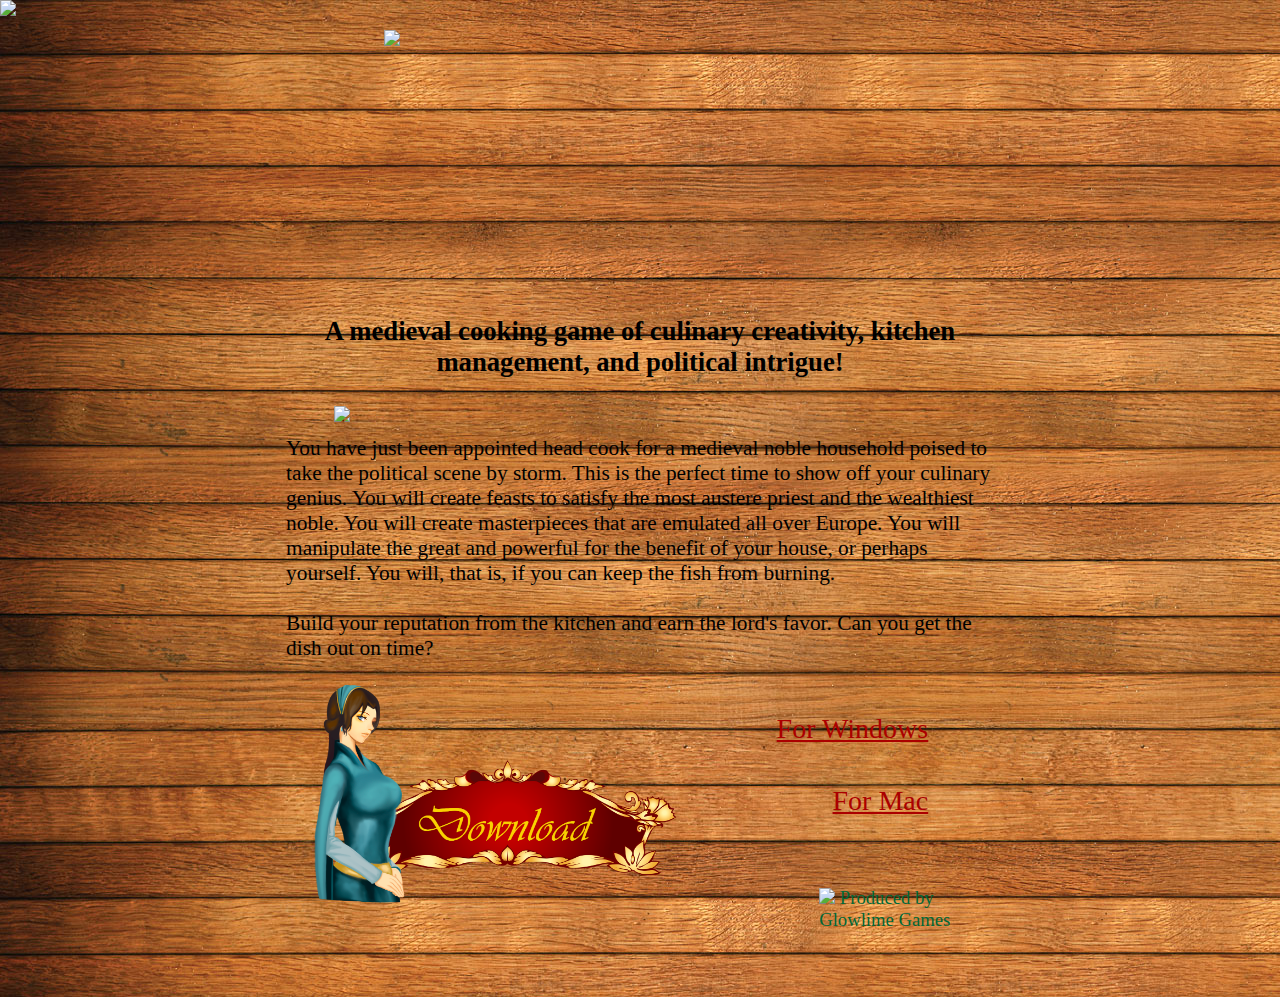
==== index.html @ 348748a6 "Fixing download links:" ====
<!DOCTYPE html>
<html>
<head>
	<link rel="shortcut icon" type="image/png" href="http://glowlime.com/wp-content/uploads/2015/12/glowlime-favicon.png"/>

    <!--<a href = ""> About Us </a>-->
    <!--<a href ="" id="aboutUs"> About Us </a> -->
    <title id ="header">His Excellency's Chef</title>
    <meta charset="UTF-8">
    <link rel="stylesheet" type="text/css" href="style.css">
</head>
<body>
<div id="header"><img src="chef_pictures/hec_title.png"></div>


<div id="scroll"><img src="chef_pictures/scroll.png"></div>
<div id="scroll1"><img src="chef_pictures/shortscroll.png"></div>
<div id="scroll2"><img src="chef_pictures/medscroll.png" ></div>
<div id="scroll3"><img src="chef_pictures/longscroll.png" ></div>
<div id="scroll4"><img src="chef_pictures/longerscroll.png" ></div>

 <div id="upperText">
        <h1>A medieval cooking game of culinary creativity, kitchen management, and political intrigue!
</h1>
</div>
<div id="screenshot">
<img src="chef_pictures/placeholderscreenshot.png" width=50% style="margin-left:25%; padding:10px;">
</div>


<div id="lowerText">
You have just been appointed head cook for a medieval noble household poised to take the political scene by storm. This is the perfect time to show off your culinary genius. You will create feasts to satisfy the most austere priest and the wealthiest noble. You will create masterpieces that are emulated all over Europe. You will manipulate the great and powerful for the benefit of your house, or perhaps yourself. You will, that is, if you can keep the fish from burning.
<br />
<br />
        Build your reputation from the kitchen and earn the lord's favor.
        Can you get the dish out on time?

    </div>
<div id="download"><img src="Chef_Pictures/Download.png"><br />
<span id="windows"><a href="builds/2-26-pcbuild.zip" download="hisexcellencyschef">For Windows</a> </span>
<span id="mac"><a href="builds/2-26-macbuild.zip" download="hisexcellencyschef">For Mac</a> </span>
</div>

<div id="glowlimecontainer">
<div id="glowlime"><a href = "http://glowlime.com/" >
<img src="http://glowlime.com/wp-content/uploads/2016/04/cropped-GlowLime-logos-transparent_games-color-190x70-1.png" alt-text="GlowLime Games Logo"
></a>
    Produced by Glowlime Games</div>
</div>
</body>
</html>
---- style.css ----
@font-face {
    font-family: Kingthings;
    src: url(fonts/kingthings_calligraphica_2.ttf);
}
body {
  background-image: url("Chef_Pictures/woodbackground.jpg");
	}
#scroll img{
	width:100%;
	position: absolute; 
	left: 0px; 
	top: 0px; 
	z-index: -1; 
	}
#scroll1 img{
	width:100%;
	position: absolute; 
	left: 0px; 
	top: 0px; 
	z-index: -1; 
	}
#scroll2 img{
	width:100%;
	position: absolute; 
	left: 0px; 
	top: 0px; 
	z-index: -1; 
	}
#scroll3 img{
	width:100%;
	position: absolute; 
	left: 0px; 
	top: 0px; 
	z-index: -1; 
	}
#scroll4 img{
	width:100%;
	position: absolute; 
	left: 0px; 
	top: 0px; 
	z-index: -1; 
	}

p {
	font-family: Kingthings, Brush Script Std, Brush Script MT, cursive;
   	font-size: 18pt;
	color: black;
	text-align: center;
}
a {
    color: #ab0000;
}
ul li {
    padding: 10px 0;
}
h1 {
    font-family: Kingthings, Brush Script Std, Brush Script MT, cursive;
    text-align: center;
    }
h2 {
	font-family: Kingthings, Brush Script Std, Brush Script MT, cursive;
	text-align: center;
	}
h3 {  
    font-family: Kingthings, Brush Script Std, Brush Script MT, cursive;
    }

#header img {
	width: 40%;
	position: absolute;
	top: 50px;
	left: 30%; 
	z-index: 1; 
}

#upperText {
	font-size: 12pt;
	margin-top: 25%;
	margin-left: 20%;
	margin-right: 20%;
    }
 
#lowerText {
	font-family: Kingthings, Brush Script Std, Brush Script MT, cursive;
	font-size: 18pt;
	margin-left: 22%;
	margin-right: 22%;
    }

#glowlimecontainer {
	position: relative;
	float: right;
	margin-right: 20%;
	padding: 10px;	
	width: 200px;
	}

#glowlime {
	position: absolute;
	height: 100px;
	padding: 10px;
	font-size: 14pt;
	font-family: Kingthings;
	color: #016837;
	}
#download {
	width: 500px;
	margin-left: 20%;
	font-family: Kingthings;
	font-size: 28px;
}
#download img{
width: 500px; 
}
#windows{
	float: left; 
	margin-left:80px; 
	position: relative; 
	top:-20px;
}
#mac{
	float: right; 
	margin-right:80px; 
	position: relative; 
	top:-20px;>
}

/* Mobile Responsive*/

@media (min-width: 1101px) {

	#scroll1{
		display: none;
		}
	#scroll2{
		display: none;
		}
	#scroll3{
		display: none;
		}
	#scroll4{
		display: none;
		}
	#glowlime {
		top: -150px;
		}
	}



@media (min-width:1101px) and (max-width: 1400px) {
	

	#header img {
		top: 30px;
		}

	#upperText {
		font-size: 10pt;
		}

	#lowerText {
		font-size: 16pt;
		}

	#download {
		width: 60%;
	
		}

	#download img {
		float: left;
		width: 60%;
		}

	#windows {
		display: block;
		float: right;
		margin-left: 5%;
		margin-right: 12%;
		top: 20px;
		}

	#mac {
		display: block;
		margin-left: 5%;
		margin-right: 12%; 
		top: 60px;
		}
	#glowlime {
		top: 120px;
		}

    }

@media (min-width: 815px) and (max-width: 1100px){
	#scroll{
		display: none;
		}
	#scroll1{
		display: block;
		}
	#scroll2{
		display: none;
		}
	#scroll3{
		display: none;
		}
	#scroll4{
		display: none;
		}
	#header img {
		top: 20px;
		}
	#upperText {
		font-size: 10pt;
		}

	#lowerText {
		font-size: 16pt;
		}
}

@media (min-width: 601px) and (max-width: 815px){
	#scroll{
		display: none;
		}
	#scroll1{
		display: none;
		}
	#scroll2{
		display: block;
		}
	#scroll3{
		display: none;
		}
	#scroll4{
		display: none;
		}
	#header img {
		top: 20px;
		}
	#upperText {
		font-size: 10pt;
		}

	#lowerText {
		font-size: 16pt;
		}
	#download{
		width: 60%;
		font-size: 14pt;

		}
	#download img{
		float: left;
		width: 100%;
			
		}
}


@media (min-width: 401px) and (max-width: 600px) {
	#scroll{
		display: none;
		}
	#scroll1{
		display: none;
		}
	#scroll2{
		display: none;
		}
	#scroll3{
		display: block;
		}
	#scroll4{
		display: none;
		}
	#header img {
		top: 10px;
		}

	#upperText {
		font-size: 8pt;
		}
	
	#lowerText {
		font-size: 12pt;
		}

	#download{
		width: 60%;
		font-size: 14pt;

		}
	#download img{
		float: left;
		width: 100%;
			
		}
	#windows{
		margin-left: 30px;
		}		
	#mac{
		margin-right: 30px;
		}
	#glowlime{
		top: 0px;
		}

    }


@media (max-width: 468px) {

	#upperText {
		font-size: 9pt;
		}
	
	#lowerText {
		font-size: 12pt;
		}

	#screenshot{
		display: none;
		}
	#windows{
		float: left;
		display: block;
		margin-left: 20px;
		}		
	#mac{
		float: left;
		display: block;
		margin-left: 20px;
		}
	
}


@media (max-width: 400px) {
	#scroll{
		display: none;
		}
	#scroll1{
		display: none;
		}
	#scroll2{
		display: none;
		}
	#scroll3{
		display: none;
		}
	#scroll4{
		display: block;
		}
	#header img {
		top: 8px;
		}
	#upperText {
		font-size: 7pt;
		}
	
	#lowerText {
		font-size: 12pt;
		}
	#download{
		width: 60%;
		font-size: 14pt;

		}
	#download img{
		float: left;
		width: 100%;
			
		}
	#glowlimecontainer {
		margin-left: 25%;
		width: 55%;
		}
	#glowlime {
		font-size: 10pt;
		}
	#glowlime img{
		width: 100%;
		}
	
}
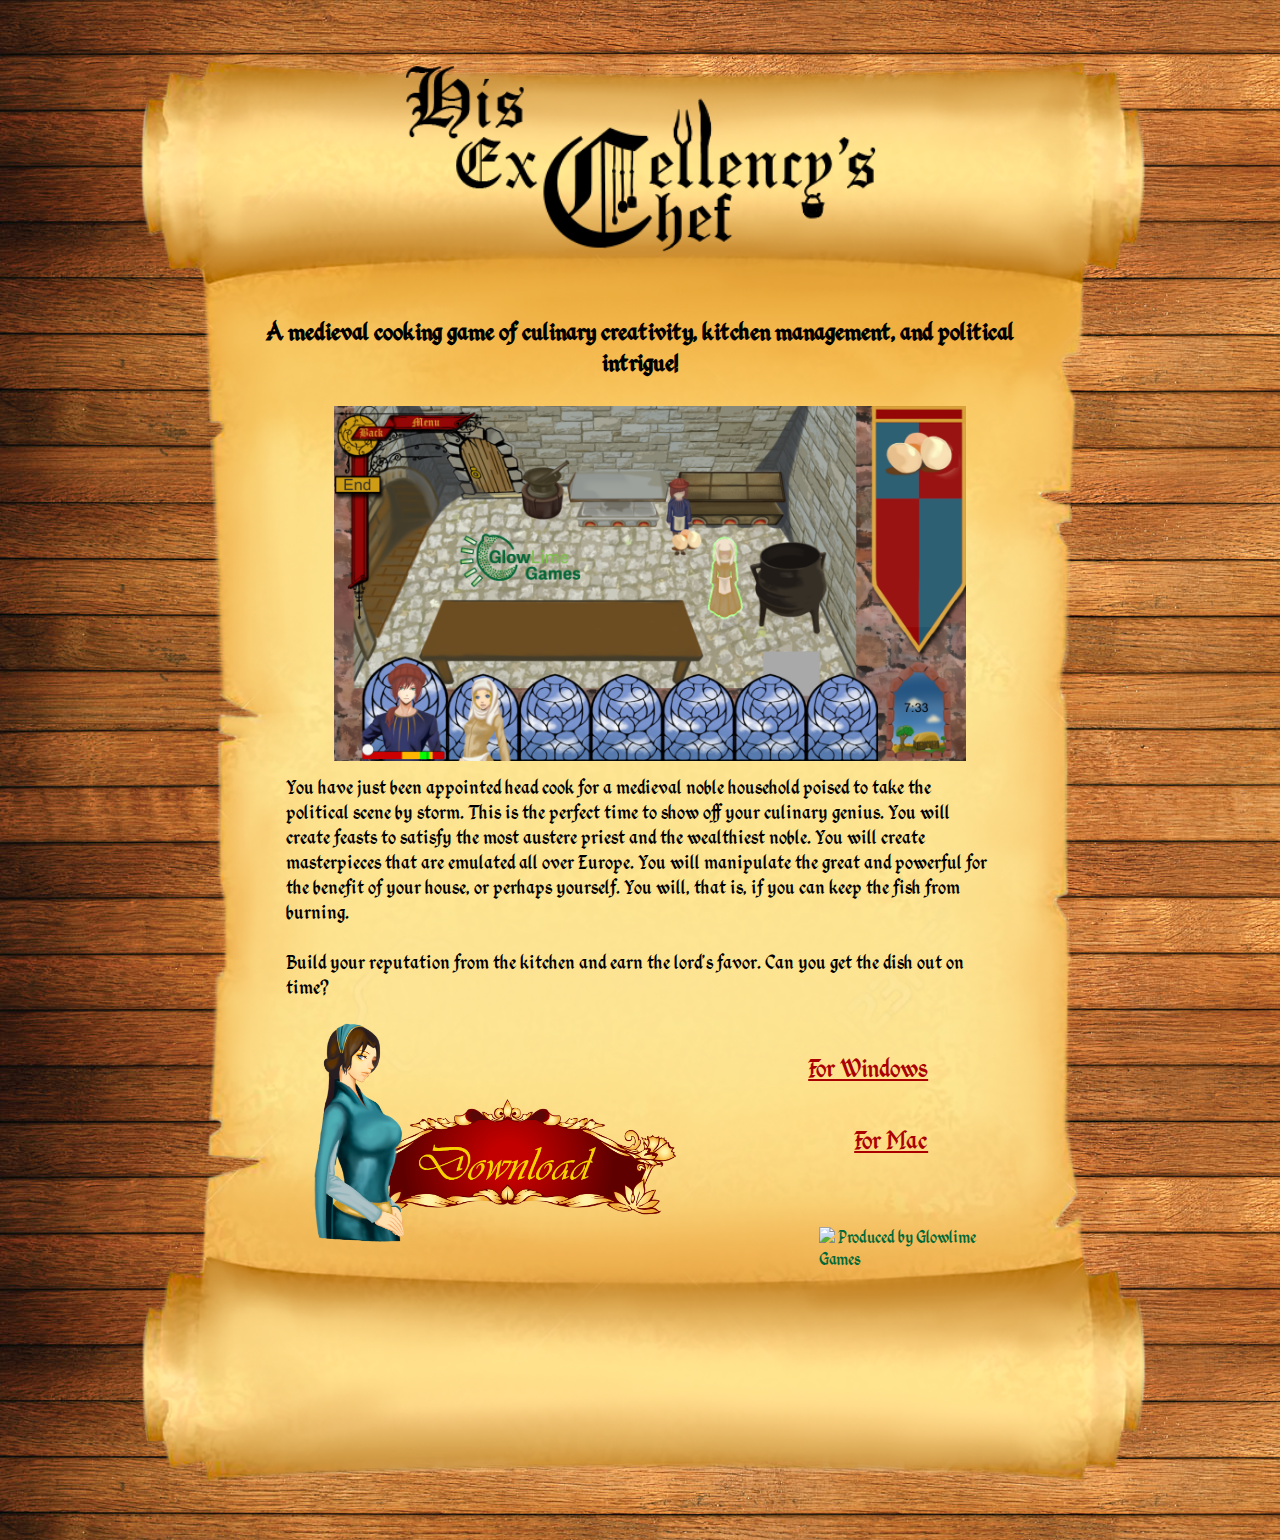
==== commit 00a10ccd: "Updating ref" ====
--- a/index.html
+++ b/index.html
@@ -36,7 +36,7 @@
         Can you get the dish out on time?
 
     </div>
-<div id="download"><img src="Chef_Pictures/Download.png"><br />
+<div id="download"><img src="chef_pictures/Download.png"><br />
 <span id="windows"><a href="builds/2-26-pcbuild.zip" download="hisexcellencyschef">For Windows</a> </span>
 <span id="mac"><a href="builds/2-26-macbuild.zip" download="hisexcellencyschef">For Mac</a> </span>
 </div>
--- a/style.css
+++ b/style.css
@@ -3,7 +3,7 @@
     src: url(fonts/kingthings_calligraphica_2.ttf);
 }
 body {
-  background-image: url("Chef_Pictures/woodbackground.jpg");
+  background-image: url("chef_pictures/woodbackground.jpg");
 	}
 #scroll img{
 	width:100%;
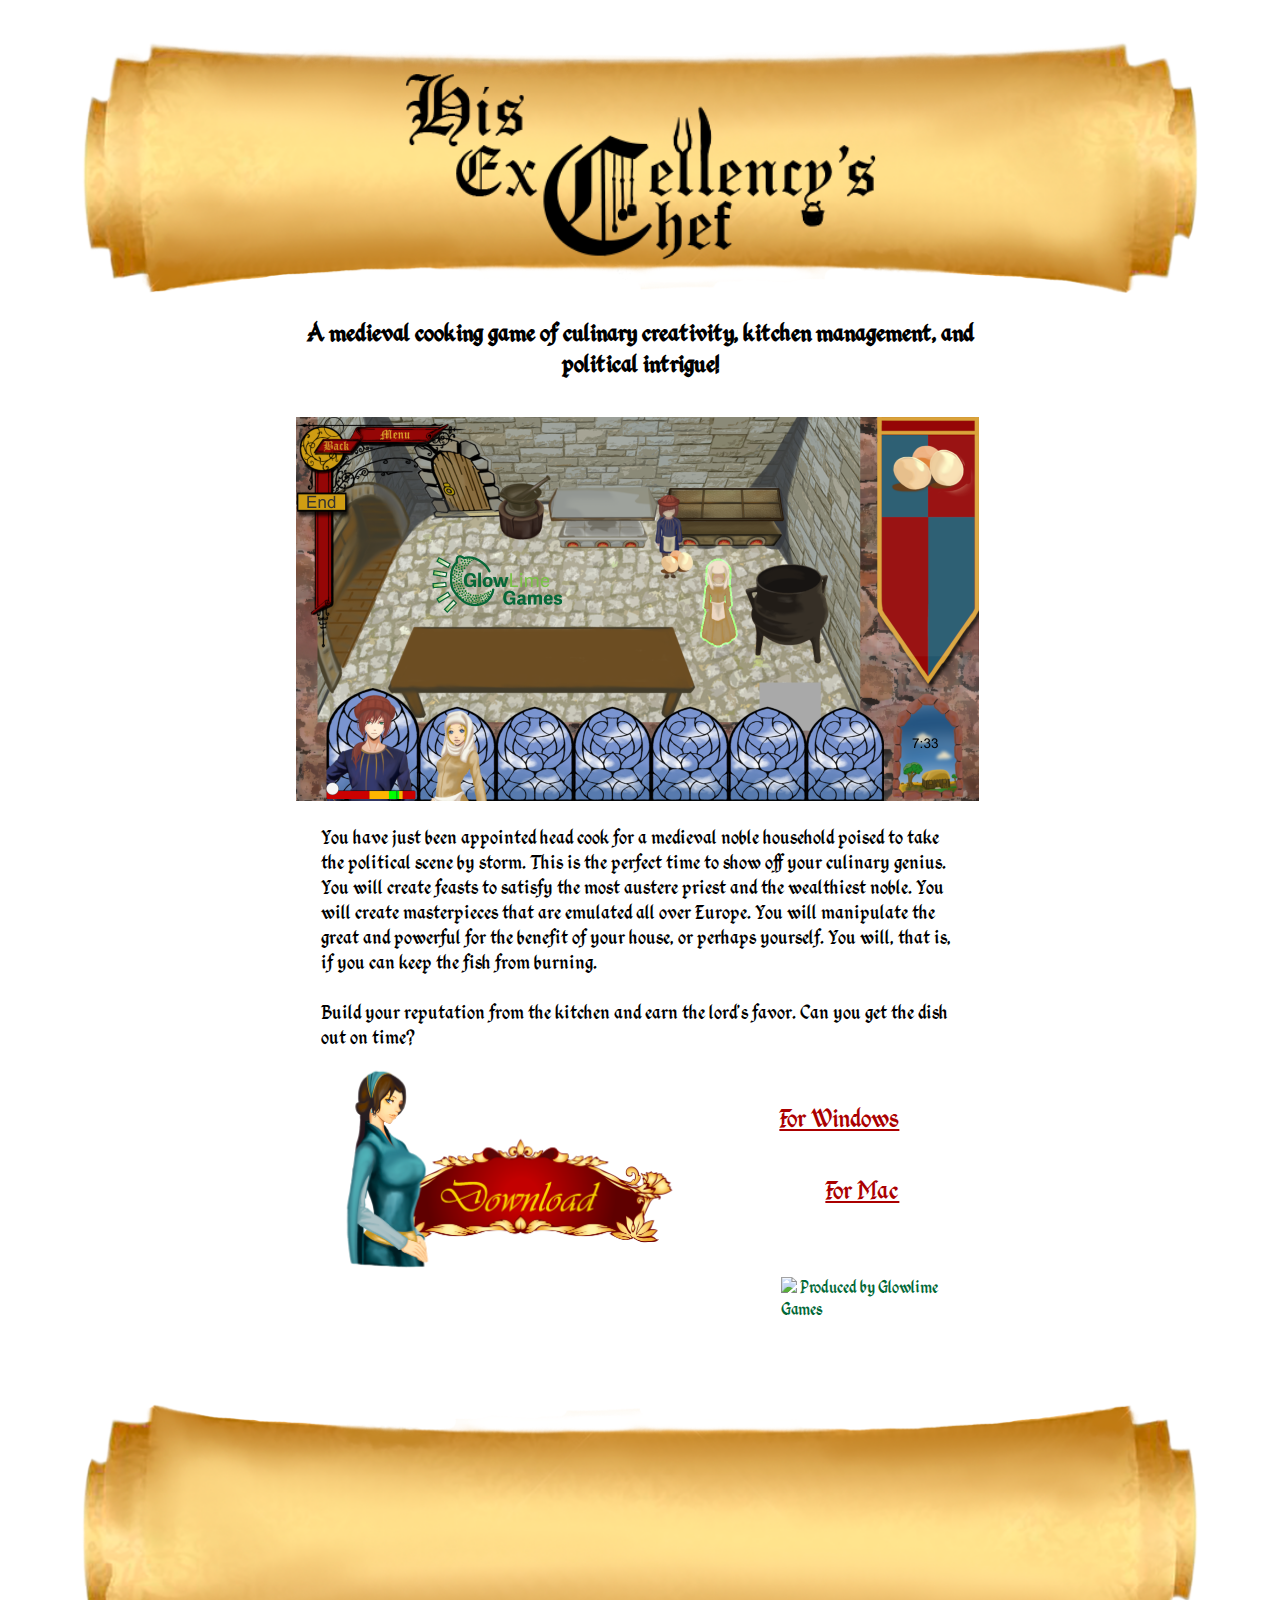
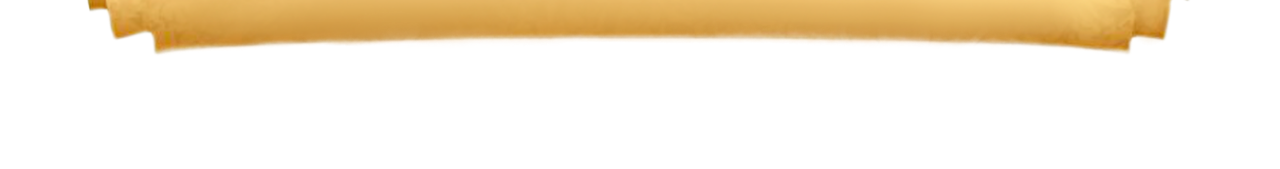
==== commit 03d9f90a: "Improved mobile responsiveness" ====
--- a/index.html
+++ b/index.html
@@ -2,7 +2,7 @@
 <html>
 <head>
 	<link rel="shortcut icon" type="image/png" href="http://glowlime.com/wp-content/uploads/2015/12/glowlime-favicon.png"/>
-
+    
     <!--<a href = ""> About Us </a>-->
     <!--<a href ="" id="aboutUs"> About Us </a> -->
     <title id ="header">His Excellency's Chef</title>
@@ -10,42 +10,47 @@
     <link rel="stylesheet" type="text/css" href="style.css">
 </head>
 <body>
+
+
+
+<img src="chef_pictures/scrolltop.png" width=90% style="margin-left:5%; margin-right:5%; margin-top:30px;">
 <div id="header"><img src="chef_pictures/hec_title.png"></div>
 
-
-<div id="scroll"><img src="chef_pictures/scroll.png"></div>
-<div id="scroll1"><img src="chef_pictures/shortscroll.png"></div>
-<div id="scroll2"><img src="chef_pictures/medscroll.png" ></div>
-<div id="scroll3"><img src="chef_pictures/longscroll.png" ></div>
-<div id="scroll4"><img src="chef_pictures/longerscroll.png" ></div>
-
+<div id="scrollmid">
  <div id="upperText">
         <h1>A medieval cooking game of culinary creativity, kitchen management, and political intrigue!
 </h1>
 </div>
 <div id="screenshot">
-<img src="chef_pictures/placeholderscreenshot.png" width=50% style="margin-left:25%; padding:10px;">
+
+<img src="chef_pictures/placeholderscreenshot.png" width=60% style="margin-left:18%; padding:20px;">
 </div>
 
 
 <div id="lowerText">
 You have just been appointed head cook for a medieval noble household poised to take the political scene by storm. This is the perfect time to show off your culinary genius. You will create feasts to satisfy the most austere priest and the wealthiest noble. You will create masterpieces that are emulated all over Europe. You will manipulate the great and powerful for the benefit of your house, or perhaps yourself. You will, that is, if you can keep the fish from burning.
 <br />
-<br />
+<br />        
         Build your reputation from the kitchen and earn the lord's favor.
         Can you get the dish out on time?
 
     </div>
 <div id="download"><img src="chef_pictures/Download.png"><br />
-<span id="windows"><a href="builds/2-26-pcbuild.zip" download="hisexcellencyschef">For Windows</a> </span>
-<span id="mac"><a href="builds/2-26-macbuild.zip" download="hisexcellencyschef">For Mac</a> </span>
+<span id="windows"><a href="/builds/2-26pcbuild.zip" download="hisexcellencyschef">For Windows</a> </span> 
+<span id="mac"><a href="/builds/2-26macbuild.zip" download="hisexcellencyschef">For Mac</a> </span>
 </div>
 
 <div id="glowlimecontainer">
 <div id="glowlime"><a href = "http://glowlime.com/" >
-<img src="http://glowlime.com/wp-content/uploads/2016/04/cropped-GlowLime-logos-transparent_games-color-190x70-1.png" alt-text="GlowLime Games Logo"
+<img src="http://glowlime.com/wp-content/uploads/2016/04/cropped-GlowLime-logos-transparent_games-color-190x70-1.png" alt-text="GlowLime Games Logo"  	
 ></a>
     Produced by Glowlime Games</div>
 </div>
+
+</div>
+
+<img src="chef_pictures/scrollbottom.png" width=90% style="margin-left:5%; margin-right:5%; position: relative; top: -100px;">
+
+
 </body>
 </html>
--- a/style.css
+++ b/style.css
@@ -3,43 +3,23 @@
     src: url(fonts/kingthings_calligraphica_2.ttf);
 }
 body {
-  background-image: url("chef_pictures/woodbackground.jpg");
-	}
-#scroll img{
-	width:100%;
-	position: absolute; 
-	left: 0px; 
-	top: 0px; 
-	z-index: -1; 
-	}
-#scroll1 img{
-	width:100%;
-	position: absolute; 
-	left: 0px; 
-	top: 0px; 
-	z-index: -1; 
-	}
-#scroll2 img{
-	width:100%;
-	position: absolute; 
-	left: 0px; 
-	top: 0px; 
-	z-index: -1; 
-	}
-#scroll3 img{
-	width:100%;
-	position: absolute; 
-	left: 0px; 
-	top: 0px; 
-	z-index: -1; 
-	}
-#scroll4 img{
-	width:100%;
-	position: absolute; 
-	left: 0px; 
-	top: 0px; 
-	z-index: -1; 
-	}
+	background-image: url("chef_Pictures/woodbackground.jpg");
+	}
+
+#scrollmid {
+	background-image: url("chef_Pictures/scrollmiddle.png");
+	background-size: 100%;
+	background-repeat: repeat-y;
+	margin-top: 10px;
+	margin-bottom: 10px;
+	margin-left: 5%;
+	margin-right: 5%;
+	padding-top: 10px;
+	padding-bottom: 100px;
+	position: relative;
+	top: -50px;
+	z-index: -1;
+}
 
 p {
 	font-family: Kingthings, Brush Script Std, Brush Script MT, cursive;
@@ -68,14 +48,14 @@
 #header img {
 	width: 40%;
 	position: absolute;
-	top: 50px;
+	top: 38px;
 	left: 30%; 
 	z-index: 1; 
 }
 
 #upperText {
 	font-size: 12pt;
-	margin-top: 25%;
+	margin-top: 50px;
 	margin-left: 20%;
 	margin-right: 20%;
     }
@@ -129,18 +109,7 @@
 
 @media (min-width: 1101px) {
 
-	#scroll1{
-		display: none;
-		}
-	#scroll2{
-		display: none;
-		}
-	#scroll3{
-		display: none;
-		}
-	#scroll4{
-		display: none;
-		}
+	
 	#glowlime {
 		top: -150px;
 		}
@@ -150,10 +119,6 @@
 
 @media (min-width:1101px) and (max-width: 1400px) {
 	
-
-	#header img {
-		top: 30px;
-		}
 
 	#upperText {
 		font-size: 10pt;
@@ -190,27 +155,15 @@
 	#glowlime {
 		top: 120px;
 		}
-
+	#scrollmid{
+		padding-bottom: 360px;
+		}
     }
 
 @media (min-width: 815px) and (max-width: 1100px){
-	#scroll{
-		display: none;
-		}
-	#scroll1{
-		display: block;
-		}
-	#scroll2{
-		display: none;
-		}
-	#scroll3{
-		display: none;
-		}
-	#scroll4{
-		display: none;
-		}
+	
 	#header img {
-		top: 20px;
+		top: 36px;
 		}
 	#upperText {
 		font-size: 10pt;
@@ -219,26 +172,16 @@
 	#lowerText {
 		font-size: 16pt;
 		}
+	
+	#scrollmid{
+		padding-bottom: 200px;
+		}
 }
 
 @media (min-width: 601px) and (max-width: 815px){
-	#scroll{
-		display: none;
-		}
-	#scroll1{
-		display: none;
-		}
-	#scroll2{
-		display: block;
-		}
-	#scroll3{
-		display: none;
-		}
-	#scroll4{
-		display: none;
-		}
+	
 	#header img {
-		top: 20px;
+		top: 34px;
 		}
 	#upperText {
 		font-size: 10pt;
@@ -257,27 +200,17 @@
 		width: 100%;
 			
 		}
+	
+	#scrollmid{
+		padding-bottom: 400px;
+		}
 }
 
 
 @media (min-width: 401px) and (max-width: 600px) {
-	#scroll{
-		display: none;
-		}
-	#scroll1{
-		display: none;
-		}
-	#scroll2{
-		display: none;
-		}
-	#scroll3{
-		display: block;
-		}
-	#scroll4{
-		display: none;
-		}
+	
 	#header img {
-		top: 10px;
+		top: 32px;
 		}
 
 	#upperText {
@@ -307,6 +240,10 @@
 	#glowlime{
 		top: 0px;
 		}
+	
+	#scrollmid{
+		padding-bottom: 340px;
+		}
 
     }
 
@@ -339,23 +276,9 @@
 
 
 @media (max-width: 400px) {
-	#scroll{
-		display: none;
-		}
-	#scroll1{
-		display: none;
-		}
-	#scroll2{
-		display: none;
-		}
-	#scroll3{
-		display: none;
-		}
-	#scroll4{
-		display: block;
-		}
+	
 	#header img {
-		top: 8px;
+		top: 30px;
 		}
 	#upperText {
 		font-size: 7pt;
@@ -385,4 +308,8 @@
 		width: 100%;
 		}
 	
-}
+	#scrollmid{
+		padding-bottom: 300px;
+		}
+	
+}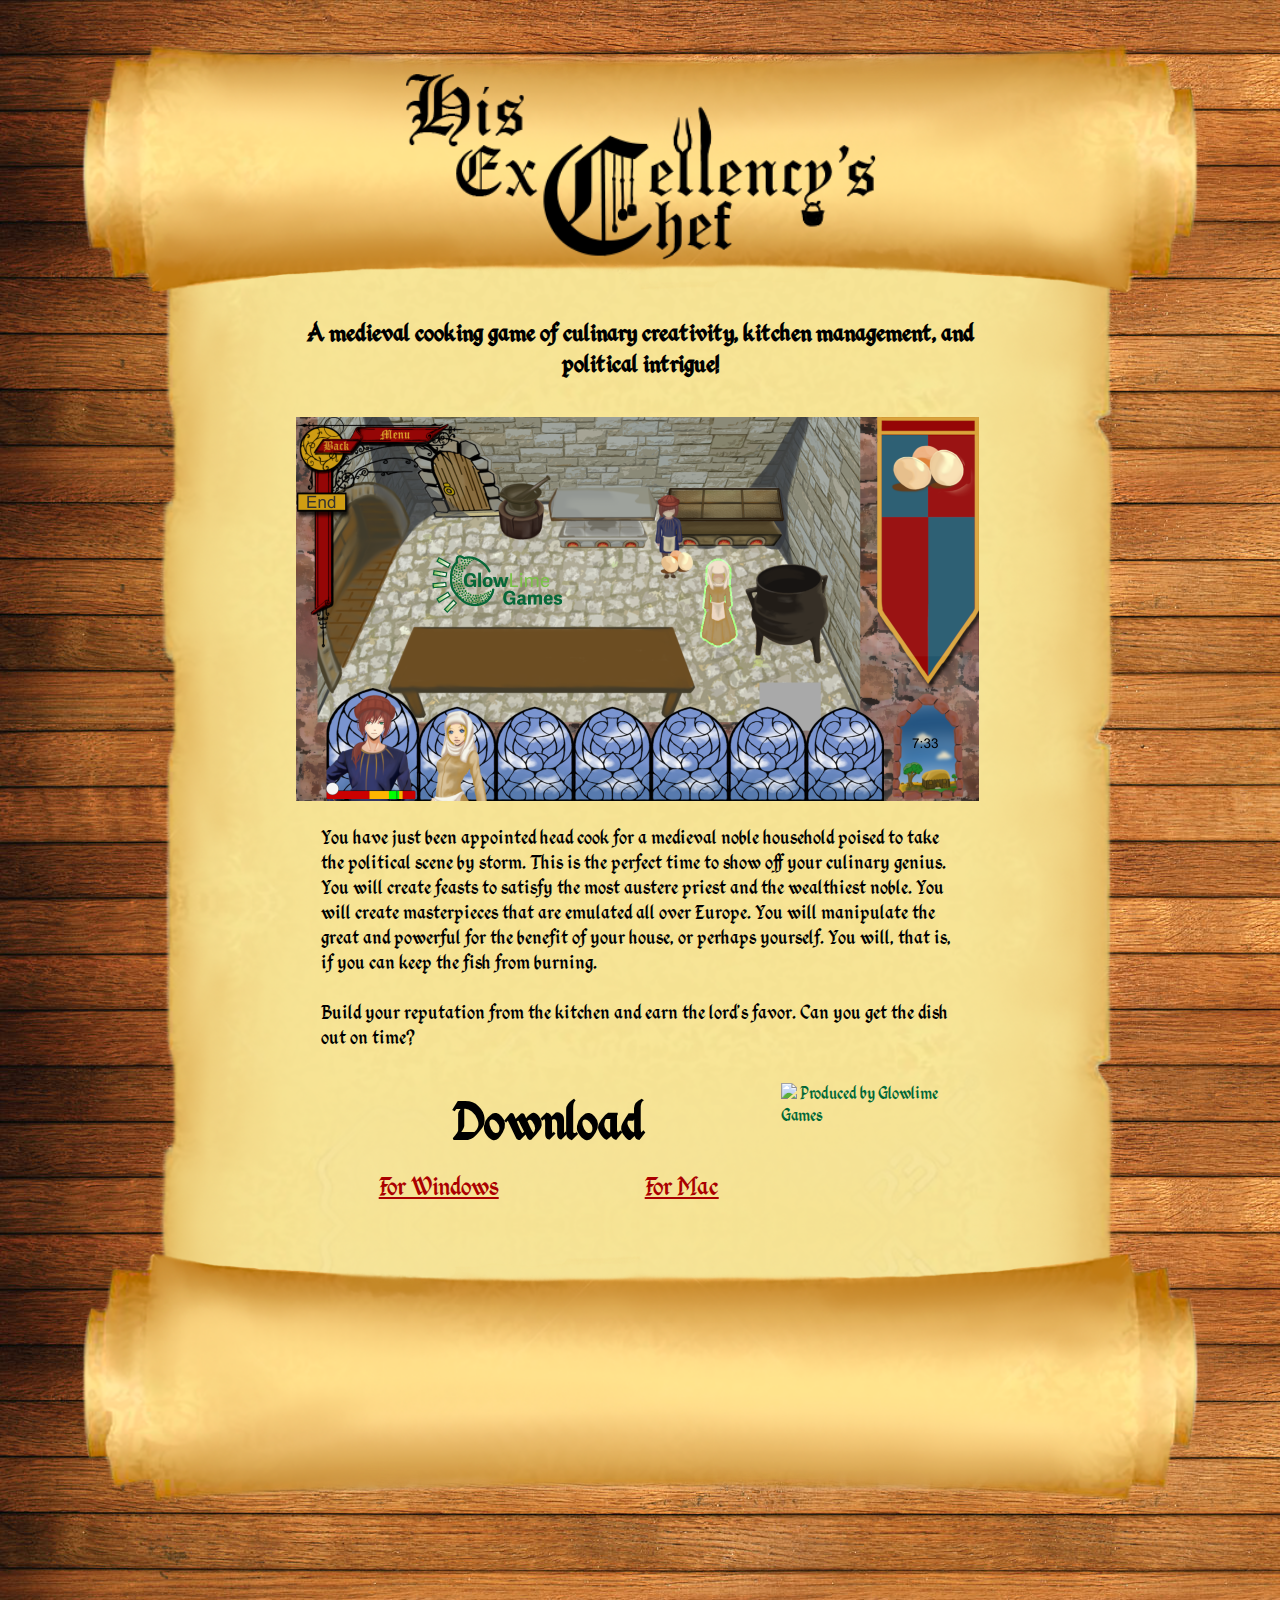
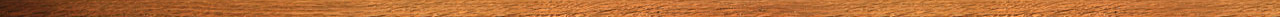
==== commit 3f49c599: "Fixed z-index issue" ====
--- a/index.html
+++ b/index.html
@@ -3,8 +3,6 @@
 <head>
 	<link rel="shortcut icon" type="image/png" href="http://glowlime.com/wp-content/uploads/2015/12/glowlime-favicon.png"/>
     
-    <!--<a href = ""> About Us </a>-->
-    <!--<a href ="" id="aboutUs"> About Us </a> -->
     <title id ="header">His Excellency's Chef</title>
     <meta charset="UTF-8">
     <link rel="stylesheet" type="text/css" href="style.css">
@@ -13,7 +11,7 @@
 
 
 
-<img src="chef_pictures/scrolltop.png" width=90% style="margin-left:5%; margin-right:5%; margin-top:30px;">
+<div id="scrolltop"><img src="chef_pictures/scrolltop.png" width=90% style="margin-left:5%; margin-right:5%; margin-top:30px;"></div>
 <div id="header"><img src="chef_pictures/hec_title.png"></div>
 
 <div id="scrollmid">
@@ -35,7 +33,7 @@
         Can you get the dish out on time?
 
     </div>
-<div id="download"><img src="chef_pictures/Download.png"><br />
+<div id="download"><h1>Download</h1>
 <span id="windows"><a href="/builds/2-26pcbuild.zip" download="hisexcellencyschef">For Windows</a> </span> 
 <span id="mac"><a href="/builds/2-26macbuild.zip" download="hisexcellencyschef">For Mac</a> </span>
 </div>
--- a/style.css
+++ b/style.css
@@ -3,11 +3,11 @@
     src: url(fonts/kingthings_calligraphica_2.ttf);
 }
 body {
-	background-image: url("chef_Pictures/woodbackground.jpg");
+	background-image: url("chef_pictures/woodbackground.jpg");
 	}
 
 #scrollmid {
-	background-image: url("chef_Pictures/scrollmiddle.png");
+	background-image: url("chef_pictures/scrollmiddle.png");
 	background-size: 100%;
 	background-repeat: repeat-y;
 	margin-top: 10px;
@@ -15,10 +15,9 @@
 	margin-left: 5%;
 	margin-right: 5%;
 	padding-top: 10px;
-	padding-bottom: 100px;
+	padding-bottom: 200px;
 	position: relative;
 	top: -50px;
-	z-index: -1;
 }
 
 p {
@@ -45,12 +44,18 @@
     font-family: Kingthings, Brush Script Std, Brush Script MT, cursive;
     }
 
+
+#scrolltop {
+	position: relative;
+	z-index: 1;
+}
+
 #header img {
 	width: 40%;
 	position: absolute;
 	top: 38px;
 	left: 30%; 
-	z-index: 1; 
+	z-index: 2; 
 }
 
 #upperText {
@@ -107,12 +112,15 @@
 
 /* Mobile Responsive*/
 
-@media (min-width: 1101px) {
+@media (min-width: 1251px) {
 
 	
 	#glowlime {
 		top: -150px;
 		}
+#scrollmid{
+		padding-bottom: 100px;
+		}
 	}
 
 
@@ -128,39 +136,9 @@
 		font-size: 16pt;
 		}
 
-	#download {
-		width: 60%;
-	
-		}
-
-	#download img {
-		float: left;
-		width: 60%;
-		}
-
-	#windows {
-		display: block;
-		float: right;
-		margin-left: 5%;
-		margin-right: 12%;
-		top: 20px;
-		}
-
-	#mac {
-		display: block;
-		margin-left: 5%;
-		margin-right: 12%; 
-		top: 60px;
-		}
-	#glowlime {
-		top: 120px;
-		}
-	#scrollmid{
-		padding-bottom: 360px;
-		}
-    }
-
-@media (min-width: 815px) and (max-width: 1100px){
+    }
+
+@media (min-width: 815px) and (max-width: 1250px){
 	
 	#header img {
 		top: 36px;
@@ -173,9 +151,7 @@
 		font-size: 16pt;
 		}
 	
-	#scrollmid{
-		padding-bottom: 200px;
-		}
+	
 }
 
 @media (min-width: 601px) and (max-width: 815px){
@@ -199,10 +175,6 @@
 		float: left;
 		width: 100%;
 			
-		}
-	
-	#scrollmid{
-		padding-bottom: 400px;
 		}
 }
 
@@ -241,10 +213,6 @@
 		top: 0px;
 		}
 	
-	#scrollmid{
-		padding-bottom: 340px;
-		}
-
     }
 
 
@@ -308,8 +276,6 @@
 		width: 100%;
 		}
 	
-	#scrollmid{
-		padding-bottom: 300px;
-		}
+	
 	
 }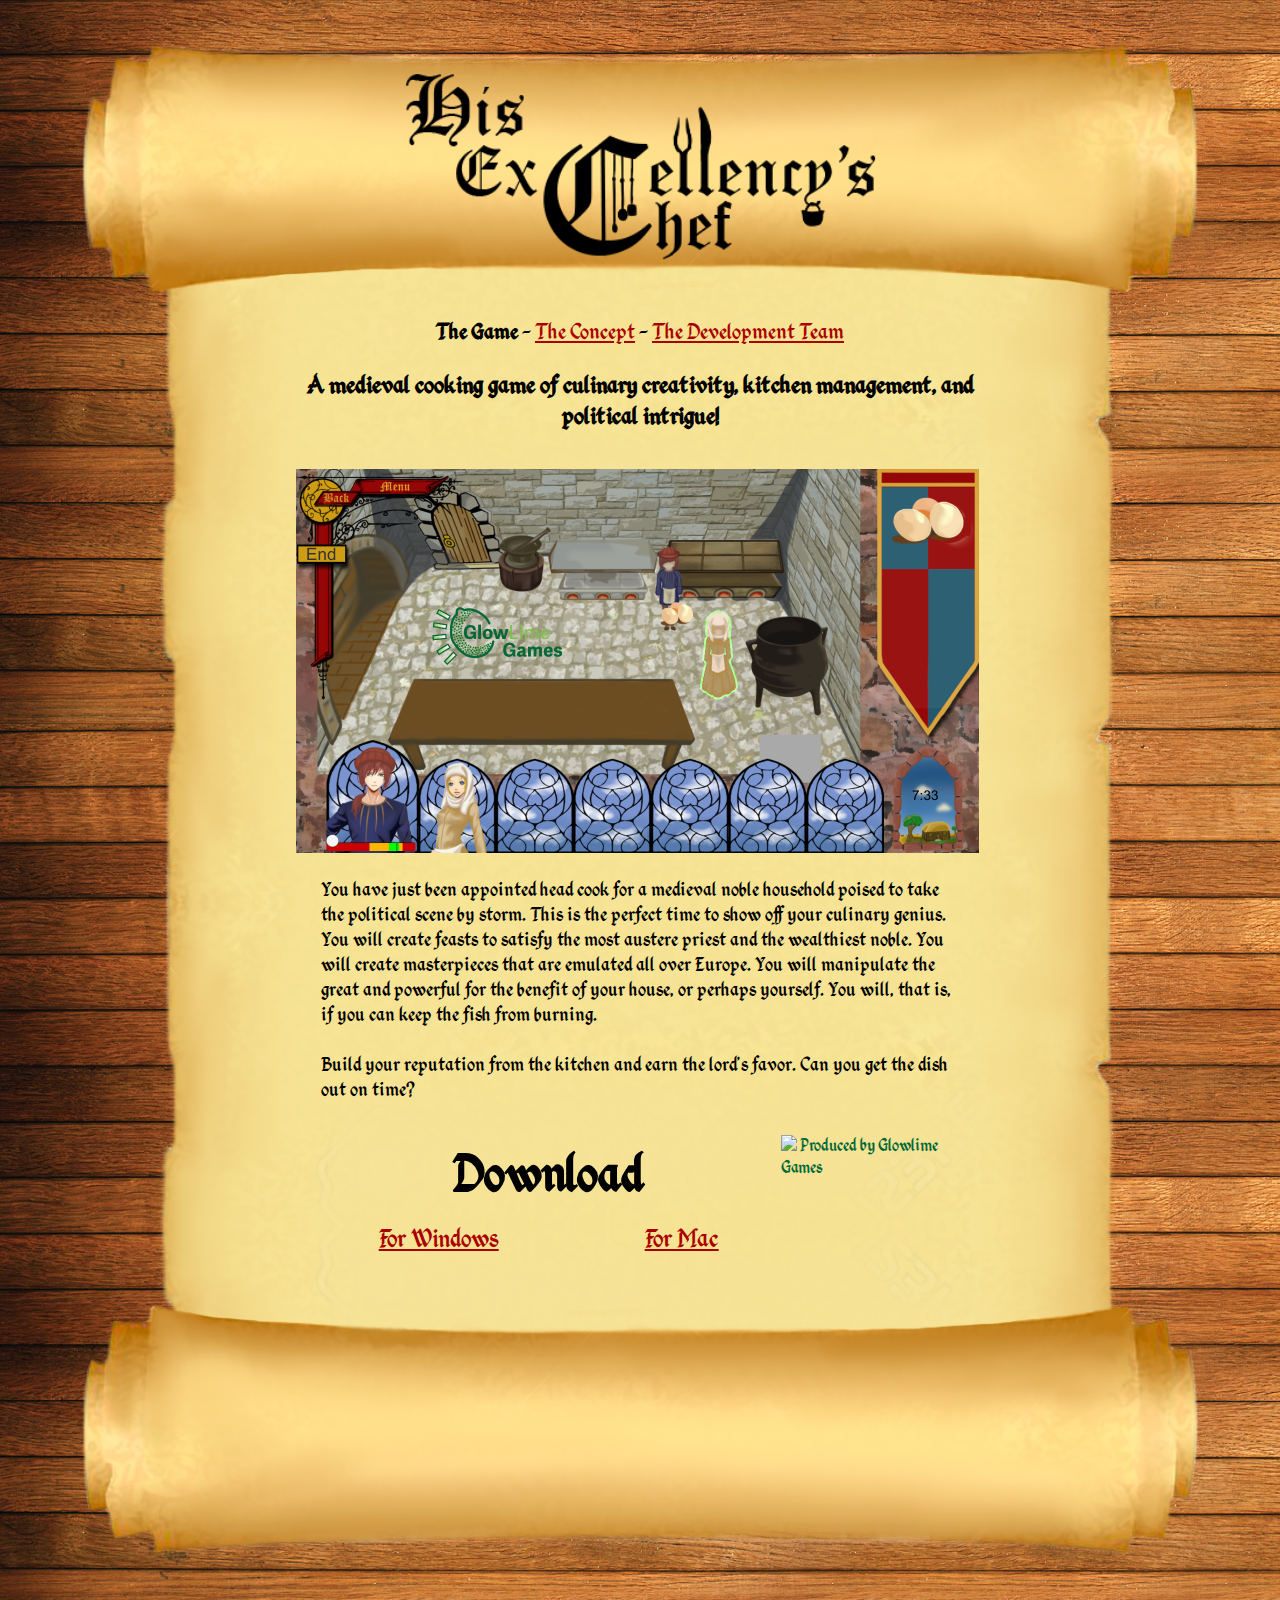
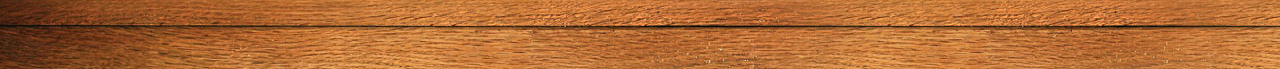
==== commit 6e381424: "Added nav bar, team page, artist statement page" ====
--- a/index.html
+++ b/index.html
@@ -16,6 +16,8 @@
 
 <div id="scrollmid">
  <div id="upperText">
+<p><strong>The Game</strong> - <a href="concept.html">The Concept</a> - <a href="team.html">The Development Team</a></p>
+
         <h1>A medieval cooking game of culinary creativity, kitchen management, and political intrigue!
 </h1>
 </div>
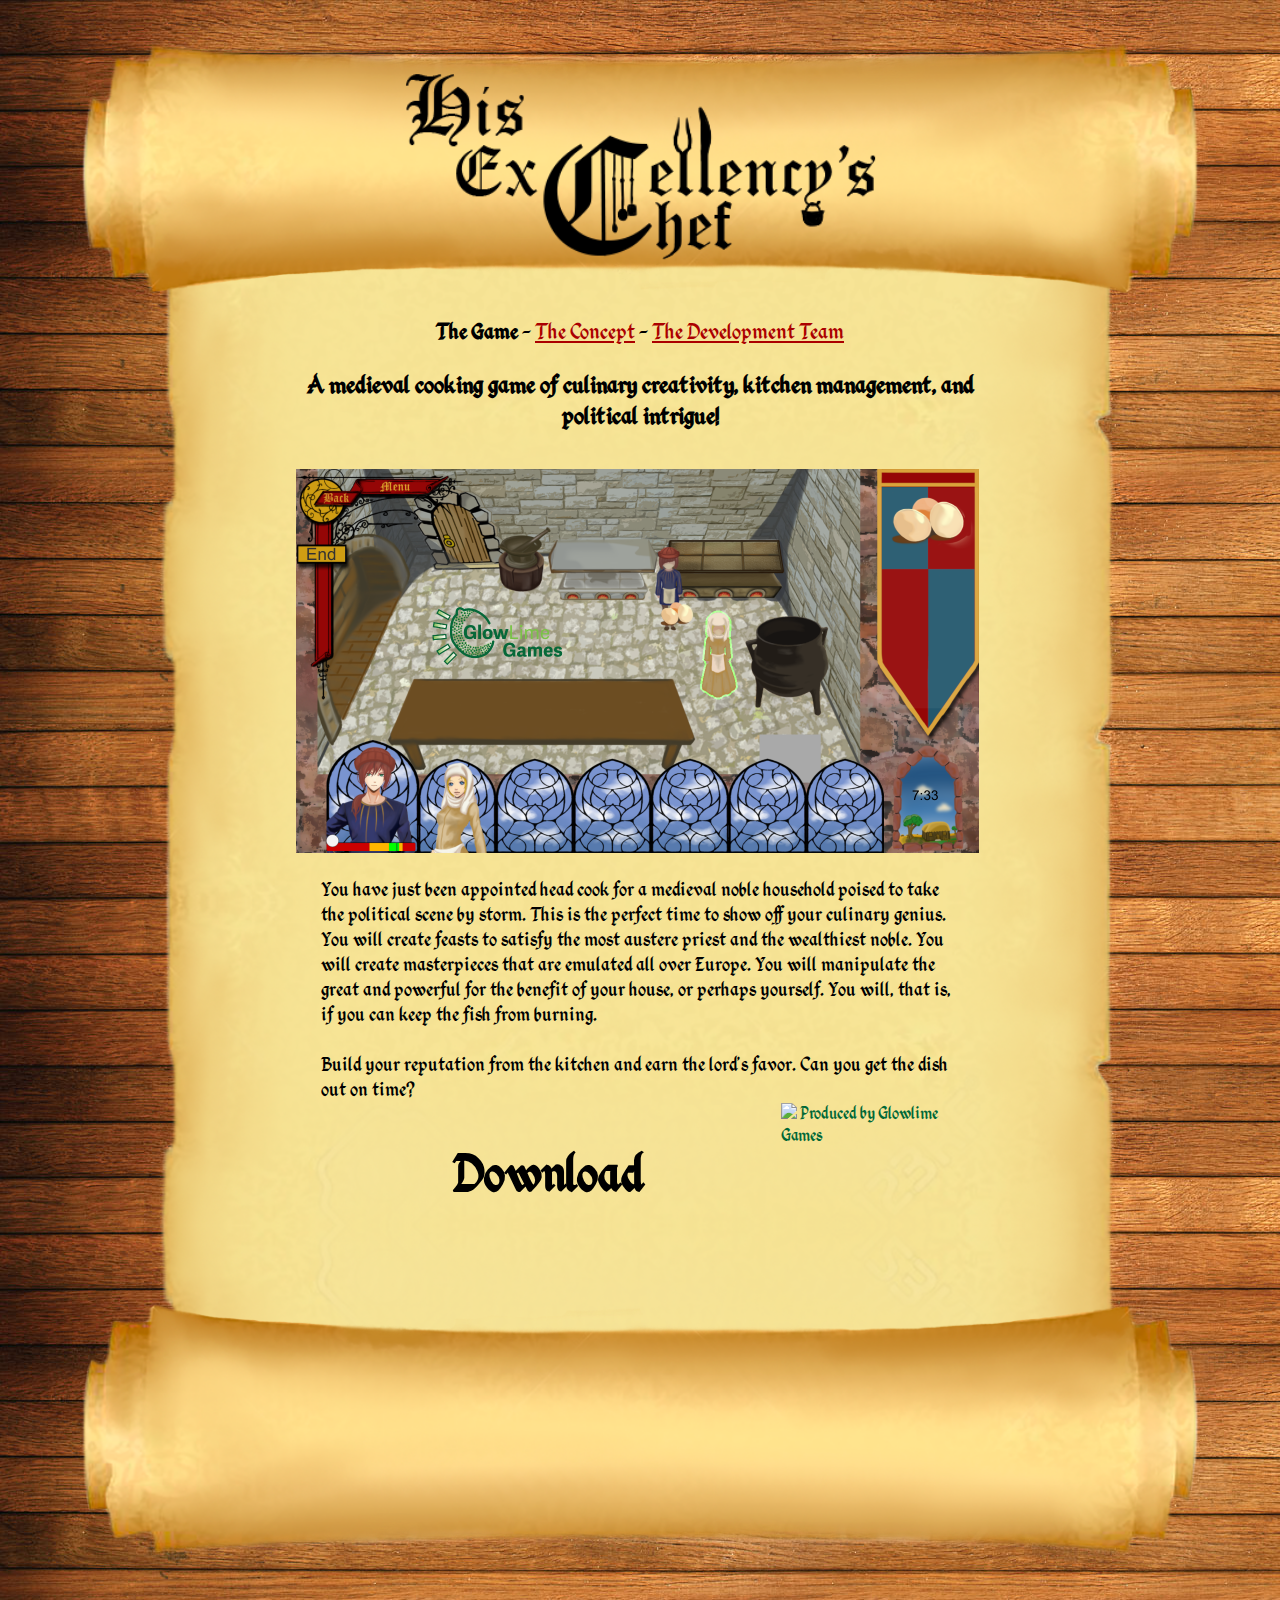
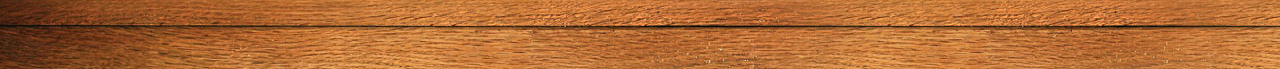
==== commit 940b2527: "Updated builds and fixed download link" ====
--- a/index.html
+++ b/index.html
@@ -36,8 +36,6 @@
 
     </div>
 <div id="download"><h1>Download</h1>
-<span id="windows"><a href="/builds/2-26pcbuild.zip" download="hisexcellencyschef">For Windows</a> </span> 
-<span id="mac"><a href="/builds/2-26macbuild.zip" download="hisexcellencyschef">For Mac</a> </span>
 </div>
 
 <div id="glowlimecontainer">
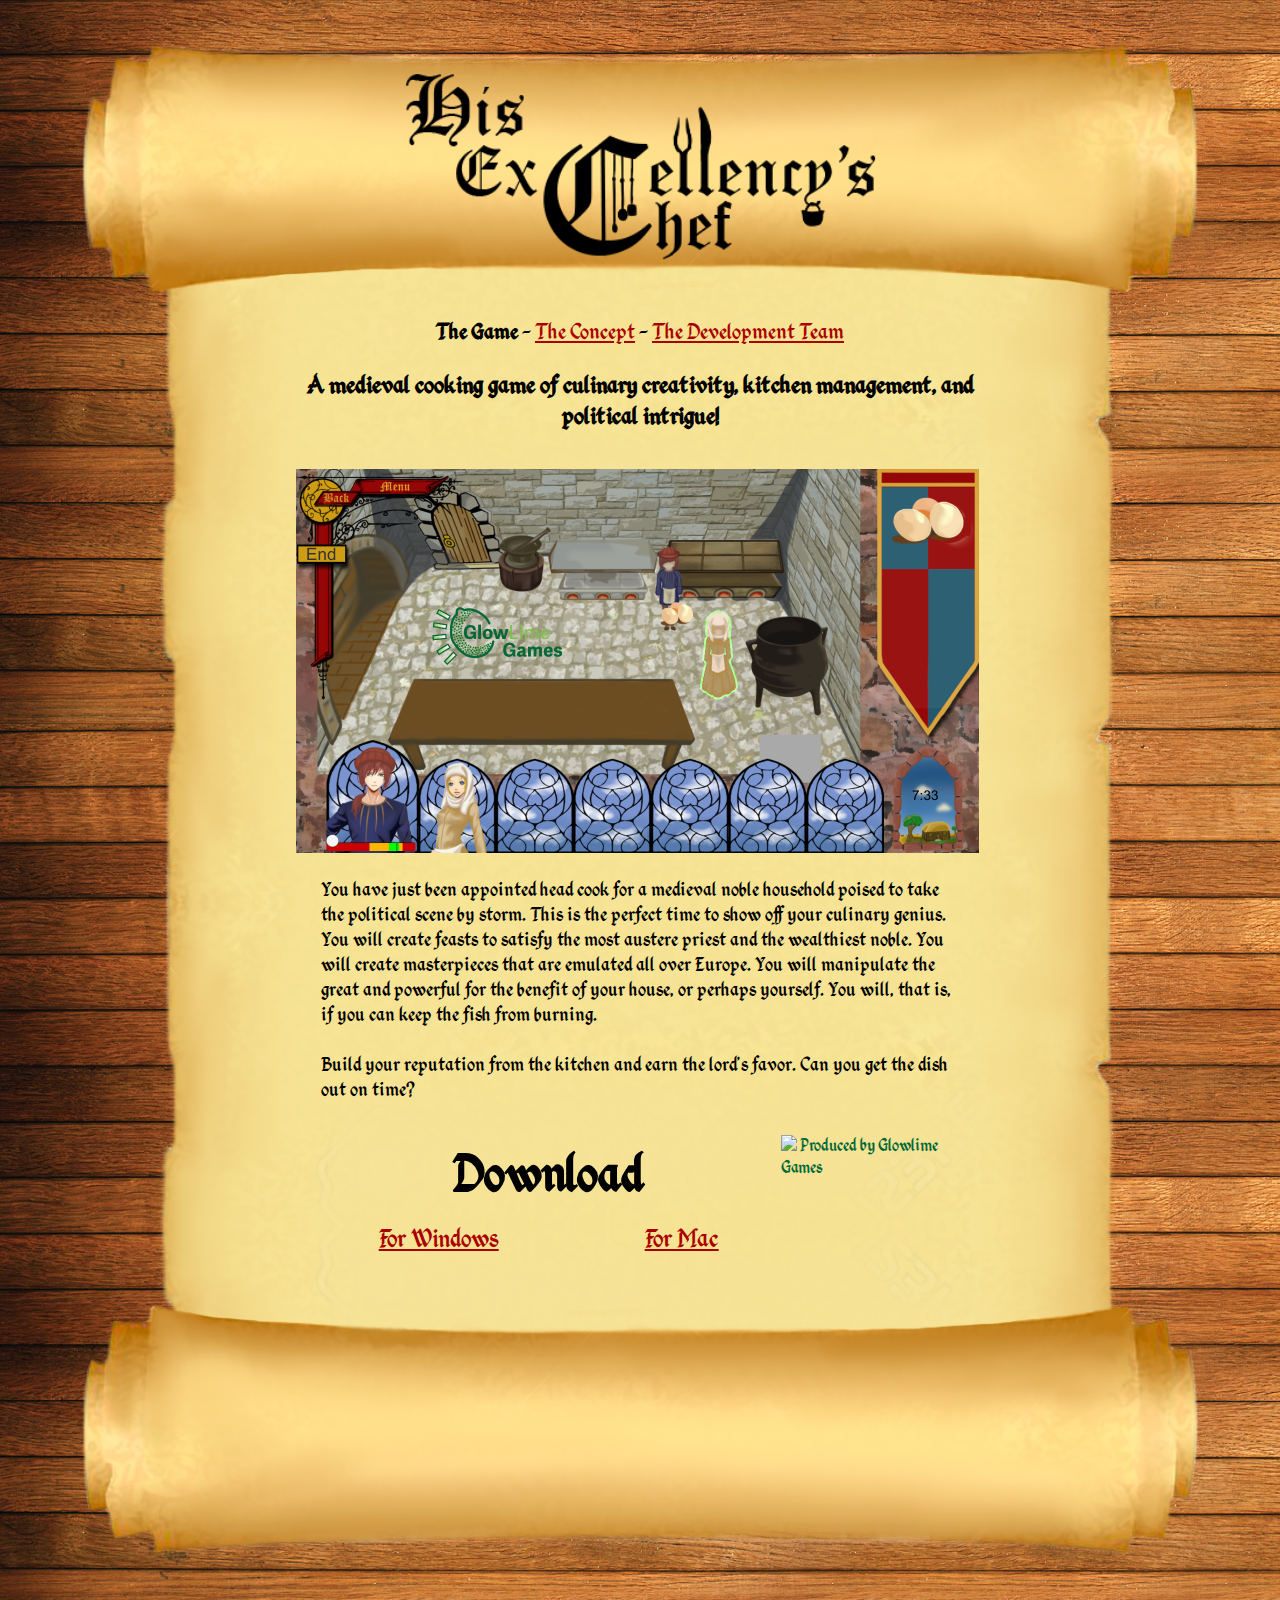
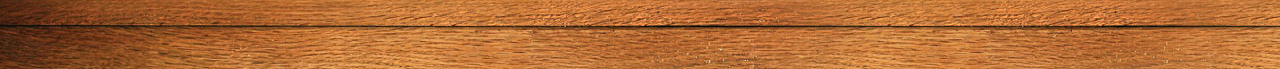
==== commit 1e05cf65: "Part of last commit" ====
--- a/index.html
+++ b/index.html
@@ -36,6 +36,8 @@
 
     </div>
 <div id="download"><h1>Download</h1>
+<span id="windows"><a href="builds/4-28-pcbuild.zip" download="hisexcellencyschef.zip">For Windows</a> </span> 
+<span id="mac"><a href="builds/4-28-macbuild.zip" download="hisexcellencyschef.app.zip">For Mac</a> </span>
 </div>
 
 <div id="glowlimecontainer">
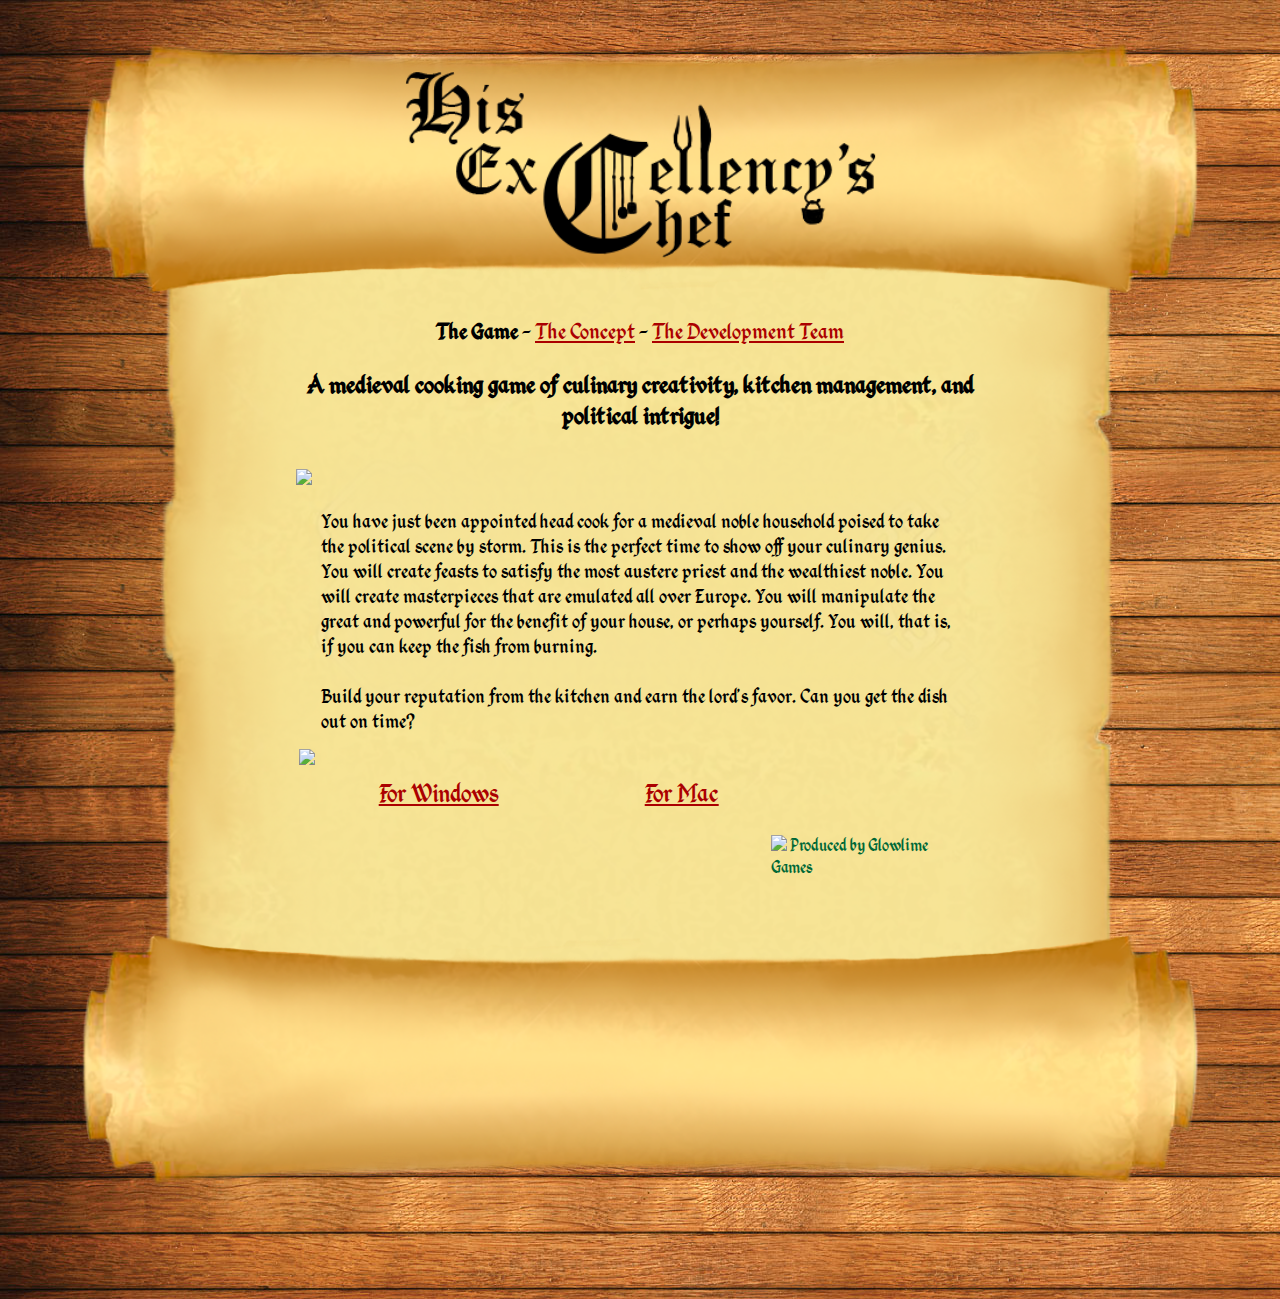
==== commit ee0104a4: "Build update and other edits" ====
--- a/index.html
+++ b/index.html
@@ -23,7 +23,7 @@
 </div>
 <div id="screenshot">
 
-<img src="chef_pictures/placeholderscreenshot.png" width=60% style="margin-left:18%; padding:20px;">
+<img src="chef_pictures/screenshot.png" width=60% style="margin-left:18%; padding:20px;">
 </div>
 
 
@@ -35,9 +35,9 @@
         Can you get the dish out on time?
 
     </div>
-<div id="download"><h1>Download</h1>
-<span id="windows"><a href="builds/4-28-pcbuild.zip" download="hisexcellencyschef.zip">For Windows</a> </span> 
-<span id="mac"><a href="builds/4-28-macbuild.zip" download="hisexcellencyschef.app.zip">For Mac</a> </span>
+<div id="download"><img src="chef_pictures/download.png"><br/>
+<span id="windows"><a href="builds/5-1-pcbuild.zip" download="hisexcellencyschef.zip">For Windows</a> </span> 
+<span id="mac"><a href="builds/5-1-macbuild.zip" download="hisexcellencyschef.app.zip">For Mac</a> </span>
 </div>
 
 <div id="glowlimecontainer">
--- a/style.css
+++ b/style.css
@@ -76,7 +76,7 @@
 	position: relative;
 	float: right;
 	margin-right: 20%;
-	padding: 10px;	
+	padding: 20px;	
 	width: 200px;
 	}
 
@@ -96,29 +96,31 @@
 }
 #download img{
 width: 500px; 
+padding-top: 15px;
+
 }
 #windows{
 	float: left; 
 	margin-left:80px; 
 	position: relative; 
-	top:-20px;
+	top:5px;
 }
 #mac{
 	float: right; 
 	margin-right:80px; 
 	position: relative; 
-	top:-20px;>
+	top:5px;>
 }
 
 /* Mobile Responsive*/
 
-@media (min-width: 1251px) {
+@media (min-width: 1351px) {
 
 	
 	#glowlime {
 		top: -150px;
 		}
-#scrollmid{
+	#scrollmid{
 		padding-bottom: 100px;
 		}
 	}
@@ -138,7 +140,7 @@
 
     }
 
-@media (min-width: 815px) and (max-width: 1250px){
+@media (min-width: 815px) and (max-width: 1350px){
 	
 	#header img {
 		top: 36px;
@@ -175,6 +177,9 @@
 		float: left;
 		width: 100%;
 			
+		}
+#scrollmid{
+		padding-bottom: 320px;
 		}
 }
 
@@ -210,9 +215,11 @@
 		margin-right: 30px;
 		}
 	#glowlime{
-		top: 0px;
-		}
-	
+		top: 10px;
+		}
+	#scrollmid{
+		padding-bottom: 265px;
+		}
     }
 
 
@@ -246,7 +253,7 @@
 @media (max-width: 400px) {
 	
 	#header img {
-		top: 30px;
+		top: 34px;
 		}
 	#upperText {
 		font-size: 7pt;
@@ -275,7 +282,10 @@
 	#glowlime img{
 		width: 100%;
 		}
-	
+	#scrollmid{
+		padding-bottom: 275px;
+		margin-top: 12px;
+		}
 	
 	
 }